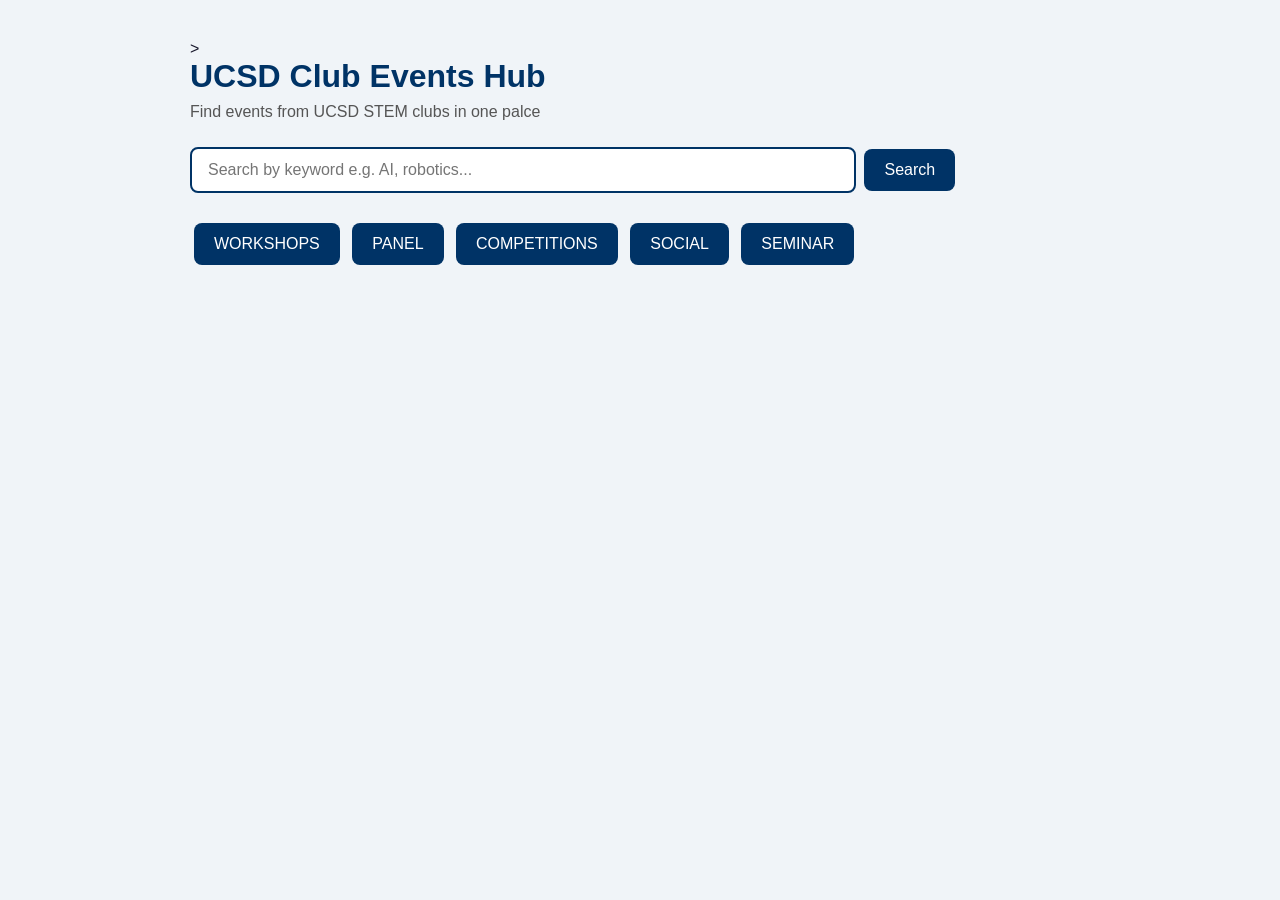
==== index.html @ 284d8b9a ""Add frontend - search, filter, and calendar integration"" ====
<!DOCTYPE html>>
<html lang ="en">
<head>
    <meta charset = "UTF-8">
    <meta name = "viewport" content = "width=device-width", initial-scale = 1.0">
    <title>UCSD Club Events Hub</title>
    <link rel = "stylesheet" href ="styles.css">
</head>
<body>
    <h1>UCSD Club Events Hub</h1>
    <p>Find events from UCSD STEM clubs in one palce</p>

    <input type = "text" id = "searchInput" placeholder = "Search by keyword e.g. AI, robotics...">
    <button onclick="searchEvents()">   Search</button>  

    <div id = "filters">
        <button onclick="filterEvents('workshop')">WORKSHOPS</button>
        <button onclick="filterEvents('panel')">PANEL</button>
        <button onclick="filterEvents('competition')">COMPETITIONS</button>
        <button onclick="filterEvents('social')">SOCIAL</button>
        <button onclick="filterEvents('seminar')">SEMINAR</button>
    </div>

    <div id = "results"></div>
    <script src="script.js"></script>


</body>
</html>
---- styles.css ----
*{
    margin: 0;
    padding: 0;
    box-sizing: border_box;
    font-family: 'Segoe UI', sans-serif;
}

body {
    background-color: #f0f4f8;
    color: #1a1a2e;
    padding: 40px 20px;
    max-width : 900px;
    margin : 0 auto;
}

h1{
    font-size: 2rem;
    color: #003366;
    margin-bottom : 8px;
}

p{
    color: #555;
    margin-bottom: 24px;
}
input{
    width: 70%;
    padding: 12px 16px;
    border: 2px solid #003366;
    border-radius : 8px;
    font-size: 1rem;
    outline: none;
}
button{
    padding: 12px 20px;
    background-color: #003366;
    color: white;
    border: none;
    border-radius: 8px;
    font-size: 1rem;
    cursor: pointer;
    margin: 4px;
}
button:hover {
    background-color: #0055a5;
}

#filters {
    margin: 24px 0;
}

#results {
    display: flex;
    flex-wrap: wrap;
    gap: 16px;
    margin-top: 24px;
}

.card {
    background: white;
    border-radius: 12px;
    padding: 20px;
    width: calc(50% - 8px);
    box-shadow: 0 2px 8px rgba(0,0,0,0.1);
}

.card h3 {
    color: #003366;
    margin-bottom: 8px;
}

.card p {
    font-size: 0.9rem;
    margin-bottom: 6px;
}

.tag {
    display: inline-block;
    background: #e8f0fe;
    color: #003366;
    padding: 4px 10px;
    border-radius: 20px;
    font-size: 0.8rem;
    margin-bottom: 12px;
}

.calendar-btn {
    background-color: #0055a5;
    color: white;
    padding: 8px 14px;
    border-radius: 6px;
    border: none;
    cursor: pointer;
    font-size: 0.85rem;
    margin-top: 8px;
}
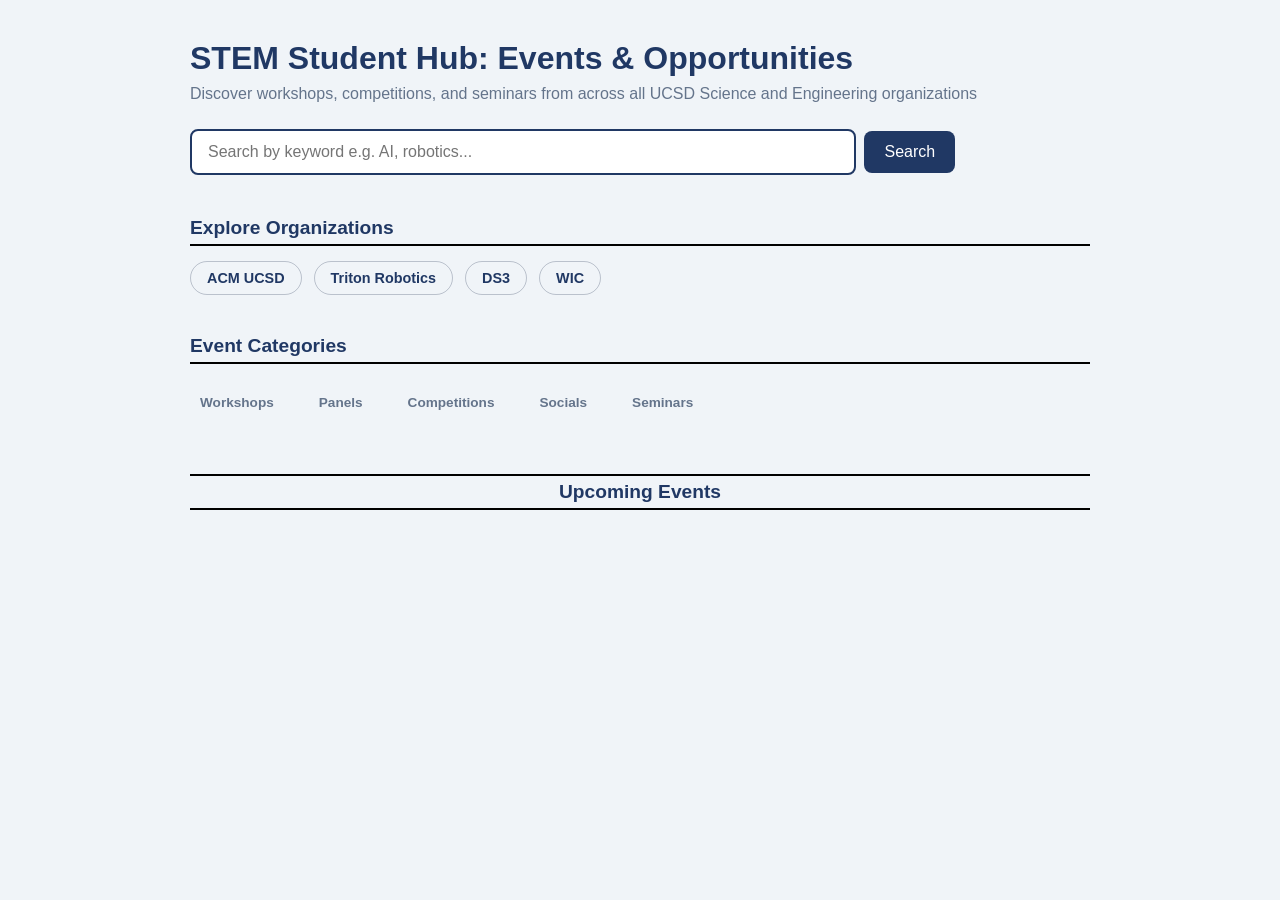
==== commit 51ccfcf4: "add club detail page with /club endpoint, navigation, and updated styles" ====
--- a/index.html
+++ b/index.html
@@ -1,29 +1,78 @@
-<!DOCTYPE html>>
-<html lang ="en">
-<head>
-    <meta charset = "UTF-8">
-    <meta name = "viewport" content = "width=device-width", initial-scale = 1.0">
+<!doctype html>
+<html lang="en">
+  <head>
+    <meta charset="UTF-8" />
+    <meta name="viewport" content="width=device-width" , initial-scale="1.0" />
     <title>UCSD Club Events Hub</title>
-    <link rel = "stylesheet" href ="styles.css">
-</head>
-<body>
-    <h1>UCSD Club Events Hub</h1>
-    <p>Find events from UCSD STEM clubs in one palce</p>
+    <link rel="stylesheet" href="styles.css" />
+  </head>
+  <body>
+    <div class="search-section">
+      <h1>STEM Student Hub: Events & Opportunities</h1>
+      <p>
+        Discover workshops, competitions, and seminars from across all UCSD
+        Science and Engineering organizations
+      </p>
 
-    <input type = "text" id = "searchInput" placeholder = "Search by keyword e.g. AI, robotics...">
-    <button onclick="searchEvents()">   Search</button>  
-
-    <div id = "filters">
-        <button onclick="filterEvents('workshop')">WORKSHOPS</button>
-        <button onclick="filterEvents('panel')">PANEL</button>
-        <button onclick="filterEvents('competition')">COMPETITIONS</button>
-        <button onclick="filterEvents('social')">SOCIAL</button>
-        <button onclick="filterEvents('seminar')">SEMINAR</button>
+      <div class="search-bar-row">
+        <input
+          type="text"
+          id="searchInput"
+          placeholder="Search by keyword e.g. AI, robotics..."
+        />
+        <button onclick="searchEvents()">Search</button>
+      </div>
     </div>
 
-    <div id = "results"></div>
+    <div class="section-container">
+      <h3 class="section-title">Explore Organizations</h3>
+      <div class="club-chips-row">
+        <span class="club-tag" onclick="goToClub('ACM UCSD')">
+          <i class="fa-solid fa-users"></i>ACM UCSD
+        </span>
+        <span class="club-tag" onclick="goToClub('Triton Robotics')">
+          <i class="fa-solid fa-robot"></i>Triton Robotics
+        </span>
+        <span class="club-tag" onclick="goToClub('DS3 at UCSD')">
+          <i class="fa-solid fa-chart-simple"></i>DS3
+        </span>
+        <span class="club-tag" onclick="goToClub('Women in Computing at UCSD')">
+          <i class="fa-solid fa-laptop-code"></i>WIC
+        </span>
+      </div>
+    </div>
+
+    <div class="section-container">
+      <h3 class="section-title">Event Categories</h3>
+      <div class="category-tabs-row">
+        <div class="category-tab" onclick="filterEvents('workshop')">
+          <i class="fa-solid fa-chalkboard-user"></i>
+          <span>Workshops</span>
+        </div>
+        <div class="category-tab" onclick="filterEvents('panel')">
+          <i class="fa-solid fa-comments"></i>
+          <span>Panels</span>
+        </div>
+        <div class="category-tab" onclick="filterEvents('competition')">
+          <i class="fa-solid fa-trophy"></i>
+          <span>Competitions</span>
+        </div>
+        <div class="category-tab" onclick="filterEvents('social')">
+          <i class="fa-solid fa-ice-cream"></i>
+          <span>Socials</span>
+        </div>
+        <div class="category-tab" onclick="filterEvents('seminar')">
+          <i class="fa-solid fa-graduation-cap"></i>
+          <span>Seminars</span>
+        </div>
+      </div>
+    </div>
+
+    <div class="section-container">
+      <h3 class="event-section-title">Upcoming Events</h3>
+      <div id="results"></div>
+    </div>
+
     <script src="script.js"></script>
-
-
-</body>
-</html>+  </body>
+</html>
--- a/styles.css
+++ b/styles.css
@@ -1,96 +1,468 @@
-*{
-    margin: 0;
-    padding: 0;
-    box-sizing: border_box;
-    font-family: 'Segoe UI', sans-serif;
+:root {
+  --white-color-bg: white;
+  --black-color-bg: black;
+  --ucsd-blue-color-bg: #203864;
+  --dark-blue-color-hover: #182b49;
+  --homepage-background: #f0f4f8;
+  --text-black-color: #1a1a2e;
+  --text-gray-color: #64748b;
+  --ucsd-gold-color: #c69214;
+  --discord-color: #5865f2;
+  --discord-color-hover: #4752c4;
+}
+
+* {
+  margin: 0;
+  padding: 0;
+  box-sizing: border_box;
+  font-family: "Segoe UI", sans-serif;
 }
 
 body {
-    background-color: #f0f4f8;
-    color: #1a1a2e;
-    padding: 40px 20px;
-    max-width : 900px;
-    margin : 0 auto;
-}
-
-h1{
-    font-size: 2rem;
-    color: #003366;
-    margin-bottom : 8px;
-}
-
-p{
-    color: #555;
-    margin-bottom: 24px;
-}
-input{
-    width: 70%;
-    padding: 12px 16px;
-    border: 2px solid #003366;
-    border-radius : 8px;
-    font-size: 1rem;
-    outline: none;
-}
-button{
-    padding: 12px 20px;
-    background-color: #003366;
-    color: white;
-    border: none;
-    border-radius: 8px;
-    font-size: 1rem;
-    cursor: pointer;
-    margin: 4px;
+  background-color: var(--homepage-background);
+  color: var(--text-black-color);
+  font-family:
+    -apple-system, BlinkMacSystemFont, "Segoe UI", Roboto, sans-serif;
+  padding: 40px 20px;
+  max-width: 900px;
+  margin: 0 auto;
+}
+
+h1 {
+  font-size: 2rem;
+  color: var(--ucsd-blue-color-bg);
+  margin-bottom: 8px;
+}
+
+p {
+  color: var(--text-gray-color);
+  margin-bottom: 24px;
+}
+input {
+  width: 70%;
+  padding: 12px 16px;
+  border: 2px solid var(--ucsd-blue-color-bg);
+  border-radius: 8px;
+  font-size: 1rem;
+  outline: none;
+}
+
+button {
+  padding: 12px 20px;
+  background-color: var(--ucsd-blue-color-bg);
+  color: var(--white-color-bg);
+  border: none;
+  border-radius: 8px;
+  font-size: 1rem;
+  cursor: pointer;
+  margin: 4px;
 }
 button:hover {
-    background-color: #0055a5;
+  background-color: var(--dark-blue-color-hover);
 }
 
 #filters {
-    margin: 24px 0;
+  margin: 24px 0;
 }
 
 #results {
-    display: flex;
-    flex-wrap: wrap;
-    gap: 16px;
-    margin-top: 24px;
+  display: flex;
+  flex-wrap: wrap;
+  gap: 16px;
+  margin-top: 24px;
 }
 
 .card {
-    background: white;
-    border-radius: 12px;
-    padding: 20px;
-    width: calc(50% - 8px);
-    box-shadow: 0 2px 8px rgba(0,0,0,0.1);
+  background: var(--white-color-bg);
+  border-radius: 12px;
+  padding: 20px;
+  width: calc(50% - 8px);
+  box-shadow: 0 2px 8px rgba(0, 0, 0, 0.1);
 }
 
 .card h3 {
-    color: #003366;
-    margin-bottom: 8px;
+  color: var(--ucsd-blue-color-bg);
+  margin-bottom: 8px;
 }
 
 .card p {
-    font-size: 0.9rem;
-    margin-bottom: 6px;
+  font-size: 0.9rem;
+  margin-bottom: 6px;
 }
 
 .tag {
-    display: inline-block;
-    background: #e8f0fe;
-    color: #003366;
-    padding: 4px 10px;
-    border-radius: 20px;
-    font-size: 0.8rem;
-    margin-bottom: 12px;
+  display: inline-block;
+  background: #e8f0fe;
+  color: var(--ucsd-blue-color-bg);
+  padding: 4px 10px;
+  border-radius: 20px;
+  font-size: 0.8rem;
+  margin-bottom: 12px;
 }
 
 .calendar-btn {
-    background-color: #0055a5;
-    color: white;
-    padding: 8px 14px;
-    border-radius: 6px;
-    border: none;
-    cursor: pointer;
-    font-size: 0.85rem;
-    margin-top: 8px;
-}
+  background-color: var(--dark-blue-color-hover);
+  color: var(--white-color-bg);
+  padding: 8px 14px;
+  border-radius: 6px;
+  border: none;
+  cursor: pointer;
+  font-size: 0.85rem;
+  margin-top: 8px;
+}
+
+/* Quick CSS to split the empty lower canvas into a beautiful balance */
+.dashboard-layout {
+  display: grid;
+  grid-template-columns: 3fr 1fr; /* 75% events feed, 25% sidebar */
+  gap: 30px;
+  margin-top: 40px;
+  width: 100%;
+  max-width: 1200px;
+}
+
+.dashboard-container {
+  max-width: 1100px;
+  margin: 0 auto;
+}
+
+.section-title {
+  color: var(--ucsd-blue-color-bg);
+  font-size: 1.2rem;
+  margin-bottom: 15px;
+  border-bottom: 2px solid var(--black-color-bg);
+  padding-bottom: 5px;
+}
+
+.section-container {
+  margin-top: 40px;
+  width: 100%;
+  max-width: 900px;
+  margin-bottom: 25px;
+}
+
+.club-list-container {
+  display: flex;
+  flex-wrap: wrap;
+  gap: 12px;
+  background-color: yellow;
+}
+
+/* --- STYLE 1: SLEEK CLUB CHIPS --- */
+.club-chips-row {
+  display: flex;
+  flex-wrap: wrap;
+  gap: 12px;
+}
+
+.club-tag {
+  align-items: center;
+  text-align: center;
+  gap: 8px;
+  padding: 8px 16px;
+  background-color: transparent;
+  color: var(--ucsd-blue-color-bg);
+  border: 1.5px solid rgba(24, 43, 73, 0.25);
+  border-radius: 20px;
+  font-size: 0.9rem;
+  font-weight: 600;
+  cursor: pointer;
+  transition: all 0.2s ease-in-out;
+}
+
+.club-tag i {
+  font-size: 0.85rem;
+  color: var(--ucsd-gold-color); /* UCSD Gold icon accent */
+}
+
+.club-tag:hover {
+  border-color: var(--dark-blue-color-hover);
+  background-color: rgba(24, 43, 73, 0.04);
+  transform: translateY(-1px);
+}
+
+/* --- STYLE 2: MODERN VISUAL CATEGORIES --- */
+.category-tabs-row {
+  display: flex;
+  gap: 25px;
+  border-bottom: 1px solid transparent;
+  padding-bottom: 15px;
+}
+
+.category-tab {
+  display: flex;
+  flex-direction: column;
+  align-items: center;
+  gap: 8px;
+  cursor: pointer;
+  padding: 8px 10px;
+  position: relative;
+  color: var(--text-gray-color); /* Clean gray for inactive states */
+  transition: all 0.2s ease;
+}
+
+.category-tab i {
+  font-size: 1.4rem; /* Prominent icon layout */
+  transition: transform 0.2s ease;
+}
+
+.category-tab span {
+  font-size: 0.85rem;
+  font-weight: 600;
+}
+
+/* Modern Minimalist Active/Hover Effects */
+.category-tab:hover {
+  color: var(--dark-blue-color-hover); /* Shifts to Navy on hover */
+}
+
+.category-tab:hover i {
+  transform: translateY(-3px); /* Subtle playful lift */
+}
+
+/* Adds an elegant indicator bar under the active tab */
+.category-tab:hover::after {
+  content: "";
+  position: absolute;
+  bottom: -17px;
+  left: 0;
+  width: 100%;
+  height: 3px;
+  background-color: var(
+    --ucsd-gold-color
+  ); /* Premium UCSD Gold underline anchor */
+  border-radius: 2px;
+}
+
+.event-section-title {
+  color: var(--ucsd-blue-color-bg);
+  font-size: 1.2rem;
+  margin-bottom: 15px;
+  border-top: 2px solid var(--black-color-bg);
+  border-bottom: 2px solid var(--black-color-bg);
+  padding-bottom: 5px;
+  padding-top: 5px;
+  text-align: center;
+}
+
+.back-link {
+  display: block;
+  margin-bottom: 30px;
+}
+
+/* Nav Header Link */
+.profile-nav {
+  margin-bottom: 25px;
+}
+
+.back-link {
+  display: inline-flex;
+  align-items: center;
+  gap: 8px;
+  color: var(--ucsd-blue-color-bg);
+  text-decoration: none;
+  font-weight: 600;
+  font-size: 0.95rem;
+  transition: transform 0.2s ease;
+}
+
+.back-link:hover {
+  transform: translateX(-4px);
+  color: var(--ucsd-gold-color);
+}
+
+.club-hero {
+  background: linear-gradient(135deg, #182b49 0%, #0c182a 100%);
+  border-radius: 16px;
+  padding: 45px;
+  color: var(--white-color-bg);
+  margin-bottom: 30px;
+  box-shadow: 0 10px 25px rgba(24, 43, 73, 0.12);
+  position: relative;
+  overflow: hidden;
+}
+
+.club-hero::after {
+  content: "";
+  position: absolute;
+  top: 0;
+  right: 0;
+  bottom: 0;
+  left: 0;
+  opacity: 0.07;
+  background-image: radial-gradient(circle, #ffffff 1px, transparent 1px);
+  background-size: 20px 20px;
+}
+
+.hero-content {
+  display: flex;
+  align-items: center;
+  gap: 25px;
+  position: relative;
+  z-index: 2;
+}
+
+.club-badge-avatar {
+  width: 75px;
+  height: 75px;
+  background-color: var(--ucsd-blue-color-bg);
+  border: 2px solid var(--ucsd-gold-color); /* UCSD Gold Crest Ring */
+  border-radius: 50%;
+  display: flex;
+  justify-content: center;
+  align-items: center;
+  font-size: 1.8rem;
+  color: var(--ucsd-gold-color);
+}
+
+.hero-text h1 {
+  font-size: 2.3rem;
+  font-weight: 700;
+  margin: 0 0 8px 0;
+  letter-spacing: -0.5px;
+  color: var(--white-color-bg);
+}
+
+.club-category-tag {
+  background-color: rgba(198, 146, 20, 0.2);
+  color: #ffcd00;
+  padding: 5px 14px;
+  border-radius: 20px;
+  font-size: 0.8rem;
+  font-weight: 700;
+  text-transform: uppercase;
+  letter-spacing: 0.8px;
+}
+
+/* Two Column Content Blueprint */
+.profile-grid {
+  display: grid;
+  grid-template-columns: 2fr 1fr;
+  gap: 25px;
+}
+
+@media (max-width: 768px) {
+  .profile-grid {
+    grid-template-columns: 1fr;
+  }
+}
+
+/* Sleek White Dashboard Cards */
+.profile-card {
+  background-color: var(--white-color-bg);
+  border-radius: 14px;
+  padding: 30px;
+  margin-bottom: 25px;
+  box-shadow: 0 4px 12px rgba(0, 0, 0, 0.02);
+  border: 1px solid #e2e8f0;
+}
+
+.profile-card h3 {
+  color: var(--ucsd-blue-color-bg);
+  font-size: 1.1rem;
+  font-weight: 700;
+  margin-top: 0;
+  margin-bottom: 18px;
+  text-transform: uppercase;
+  letter-spacing: 0.5px;
+  display: flex;
+  align-items: center;
+  gap: 10px;
+  border-bottom: 2px solid #f1f5f9;
+  padding-bottom: 10px;
+}
+
+.club-description {
+  font-size: 1.05rem;
+  line-height: 1.65;
+  color: var(--text-gray-color);
+  margin: 0;
+}
+
+/* Modern Connection Action Buttons */
+.social-links-container {
+  display: flex;
+  flex-direction: column;
+  gap: 12px;
+}
+
+.social-btn {
+  display: flex;
+  align-items: center;
+  justify-content: center;
+  gap: 10px;
+  padding: 12px;
+  border-radius: 8px;
+  text-decoration: none;
+  font-weight: 600;
+  font-size: 0.95rem;
+  transition: all 0.2s ease;
+}
+
+.web-btn {
+  background-color: var(--ucsd-blue-color-bg);
+  color: var(--white-color-bg);
+}
+
+.web-btn:hover {
+  background-color: var(--dark-blue-color-hover);
+}
+
+.ig-btn {
+  background-color: #f8fafc;
+  color: #475569;
+  border: 1px solid #cbd5e1;
+}
+
+.ig-btn:hover {
+  background-color: #f1f5f9;
+  color: #0f172a;
+}
+
+.discord-btn {
+  background-color: var(--discord-color);
+  color: var(--white-color-bg);
+}
+
+.discord-btn:hover {
+  background-color: var(--discord-color-hover);
+}
+
+/* Meta Contact Block Labels */
+.meta-label {
+  font-size: 0.75rem;
+  text-transform: uppercase;
+  letter-spacing: 0.5px;
+  color: #94a3b8;
+  margin: 15px 0 2px 0;
+  font-weight: 700;
+}
+
+.meta-value {
+  font-weight: 600;
+  color: var(--ucsd-blue-color-bg);
+  margin: 0 0 10px 0;
+  font-size: 1rem;
+}
+
+.email-link {
+  display: inline-flex;
+  align-items: center;
+  gap: 8px;
+  color: #00629b;
+  text-decoration: none;
+  font-weight: 600;
+}
+
+.email-link:hover {
+  text-decoration: underline;
+}
+
+/* Loading Placeholder State Layout */
+.loading-state {
+  text-align: center;
+  padding: 80px 0;
+  font-size: 1.2rem;
+  color: #64748b;
+  font-weight: 500;
+}
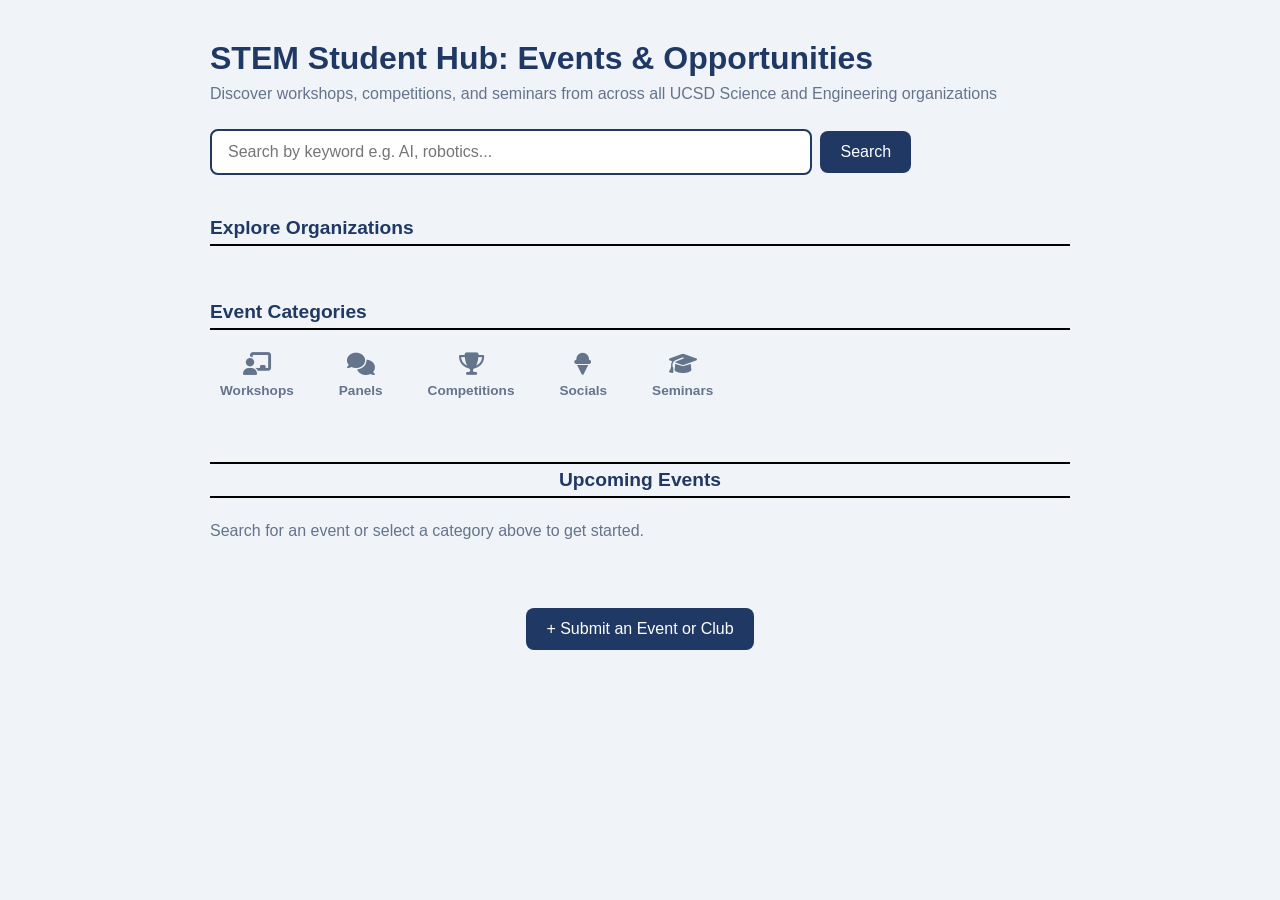
==== commit 963991a9: "Connect frontend to backend and harden the full stack - Wire all frontend actions to live database e" ====
--- a/index.html
+++ b/index.html
@@ -1,8 +1,9 @@
 <!doctype html>
 <html lang="en">
   <head>
+    <link rel="stylesheet" href="https://cdnjs.cloudflare.com/ajax/libs/font-awesome/6.4.0/css/all.min.css">
     <meta charset="UTF-8" />
-    <meta name="viewport" content="width=device-width" , initial-scale="1.0" />
+    <meta name="viewport" content="width=device-width, initial-scale=1.0" />
     <title>UCSD Club Events Hub</title>
     <link rel="stylesheet" href="styles.css" />
   </head>
@@ -26,20 +27,7 @@
 
     <div class="section-container">
       <h3 class="section-title">Explore Organizations</h3>
-      <div class="club-chips-row">
-        <span class="club-tag" onclick="goToClub('ACM UCSD')">
-          <i class="fa-solid fa-users"></i>ACM UCSD
-        </span>
-        <span class="club-tag" onclick="goToClub('Triton Robotics')">
-          <i class="fa-solid fa-robot"></i>Triton Robotics
-        </span>
-        <span class="club-tag" onclick="goToClub('DS3 at UCSD')">
-          <i class="fa-solid fa-chart-simple"></i>DS3
-        </span>
-        <span class="club-tag" onclick="goToClub('Women in Computing at UCSD')">
-          <i class="fa-solid fa-laptop-code"></i>WIC
-        </span>
-      </div>
+      <div class="club-chips-row" id="clubChipsRow"></div>
     </div>
 
     <div class="section-container">
@@ -72,7 +60,76 @@
       <h3 class="event-section-title">Upcoming Events</h3>
       <div id="results"></div>
     </div>
+    <!-- Submit Button -->
+<div style="text-align: center; margin: 40px 0;">
+    <button onclick="openModal()">+ Submit an Event or Club</button>
+</div>
 
+<!-- Modal Overlay -->
+<div id="submitModal" style="display:none; position:fixed; top:0; left:0; width:100%; height:100%; background:rgba(0,0,0,0.5); z-index:1000; overflow-y:auto;">
+    <div style="background:white; max-width:600px; margin:40px auto; padding:40px; border-radius:16px;">
+        
+        <h2 style="color:#203864; margin-bottom:8px;">Submit to UCSD Club Hub</h2>
+        <p style="margin-bottom:24px;">Add an event or register your club.</p>
+
+        <!-- Toggle -->
+        <div style="margin-bottom:24px;">
+            <button onclick="showTab('event')" id="eventTab">Submit Event</button>
+            <button onclick="showTab('club')" id="clubTab">Register Club</button>
+        </div>
+
+        <!-- Event Form -->
+        <div id="eventForm">
+            <select id="s_club_name" style="width:100%; padding:12px; margin-bottom:12px; border:2px solid #203864; border-radius:8px;">
+                <option value="">Select Club</option>
+            </select>
+            <input id="s_event_name" placeholder="Event Name" style="width:100%; padding:12px; margin-bottom:12px; border:2px solid #203864; border-radius:8px;">
+            <textarea id="s_description" placeholder="Description" style="width:100%; padding:12px; margin-bottom:12px; border:2px solid #203864; border-radius:8px; height:80px;"></textarea>
+            <input id="s_venue" placeholder="Venue" style="width:100%; padding:12px; margin-bottom:12px; border:2px solid #203864; border-radius:8px;">
+            <label style="font-size:0.85rem; color:#203864;">Start Date & Time</label>
+            <input id="s_start_date" type="date" style="width:48%; padding:12px; margin-bottom:12px; border:2px solid #203864; border-radius:8px;">
+            <input id="s_start_time" type="time" style="width:48%; padding:12px; margin-bottom:12px; border:2px solid #203864; border-radius:8px; float:right;">
+            <label style="font-size:0.85rem; color:#203864;">End Date & Time</label>
+            <input id="s_end_date" type="date" style="width:48%; padding:12px; margin-bottom:12px; border:2px solid #203864; border-radius:8px;">
+            <input id="s_end_time" type="time" style="width:48%; padding:12px; margin-bottom:12px; border:2px solid #203864; border-radius:8px; float:right;">
+            <select id="s_event_type" style="width:100%; padding:12px; margin-bottom:12px; border:2px solid #203864; border-radius:8px;">
+                <option value="">Event Type</option>
+                <option value="workshop">Workshop</option>
+                <option value="panel">Panel</option>
+                <option value="seminar">Seminar</option>
+                <option value="competition">Competition</option>
+                <option value="social">Social</option>
+            </select>
+            <input id="s_submitter_name" placeholder="Your Name" style="width:100%; padding:12px; margin-bottom:12px; border:2px solid #203864; border-radius:8px;">
+            <input id="s_submitter_email" placeholder="Your Email" style="width:100%; padding:12px; margin-bottom:12px; border:2px solid #203864; border-radius:8px;">
+            <button onclick="submitEvent()" style="width:100%;">Submit Event</button>
+        </div>
+
+        <!-- Club Form -->
+        <div id="clubForm" style="display:none;">
+            <input id="c_name" placeholder="Club Name" style="width:100%; padding:12px; margin-bottom:12px; border:2px solid #203864; border-radius:8px;">
+            <textarea id="c_description" placeholder="Description" style="width:100%; padding:12px; margin-bottom:12px; border:2px solid #203864; border-radius:8px; height:80px;"></textarea>
+            <select id="c_category" style="width:100%; padding:12px; margin-bottom:12px; border:2px solid #203864; border-radius:8px;">
+                <option value="">Select Category</option>
+                <option value="Artificial Intelligence">Artificial Intelligence</option>
+                <option value="Cybersecurity">Cybersecurity</option>
+                <option value="Robotics">Robotics</option>
+                <option value="Data Science">Data Science</option>
+                <option value="Computer Science">Computer Science</option>
+                <option value="Entrepreneurship">Entrepreneurship</option>
+                <option value="Diversity in Tech">Diversity in Tech</option>
+            </select>
+            <input id="c_website" placeholder="Website URL" style="width:100%; padding:12px; margin-bottom:12px; border:2px solid #203864; border-radius:8px;">
+            <input id="c_instagram" placeholder="Instagram URL" style="width:100%; padding:12px; margin-bottom:12px; border:2px solid #203864; border-radius:8px;">
+            <input id="c_discord" placeholder="Discord Invite Link" style="width:100%; padding:12px; margin-bottom:12px; border:2px solid #203864; border-radius:8px;">
+            <input id="c_contact_name" placeholder="Contact Name" style="width:100%; padding:12px; margin-bottom:12px; border:2px solid #203864; border-radius:8px;">
+            <input id="c_contact_email" placeholder="Contact Email" style="width:100%; padding:12px; margin-bottom:12px; border:2px solid #203864; border-radius:8px;">
+            <button onclick="submitClub()" style="width:100%;">Register Club</button>
+        </div>
+
+        <button onclick="closeModal()" style="width:100%; margin-top:12px; background:#64748b;">Cancel</button>
+    </div>
+</div>
     <script src="script.js"></script>
   </body>
 </html>
--- a/styles.css
+++ b/styles.css
@@ -14,7 +14,7 @@
 * {
   margin: 0;
   padding: 0;
-  box-sizing: border_box;
+  box-sizing: border-box;
   font-family: "Segoe UI", sans-serif;
 }
 
